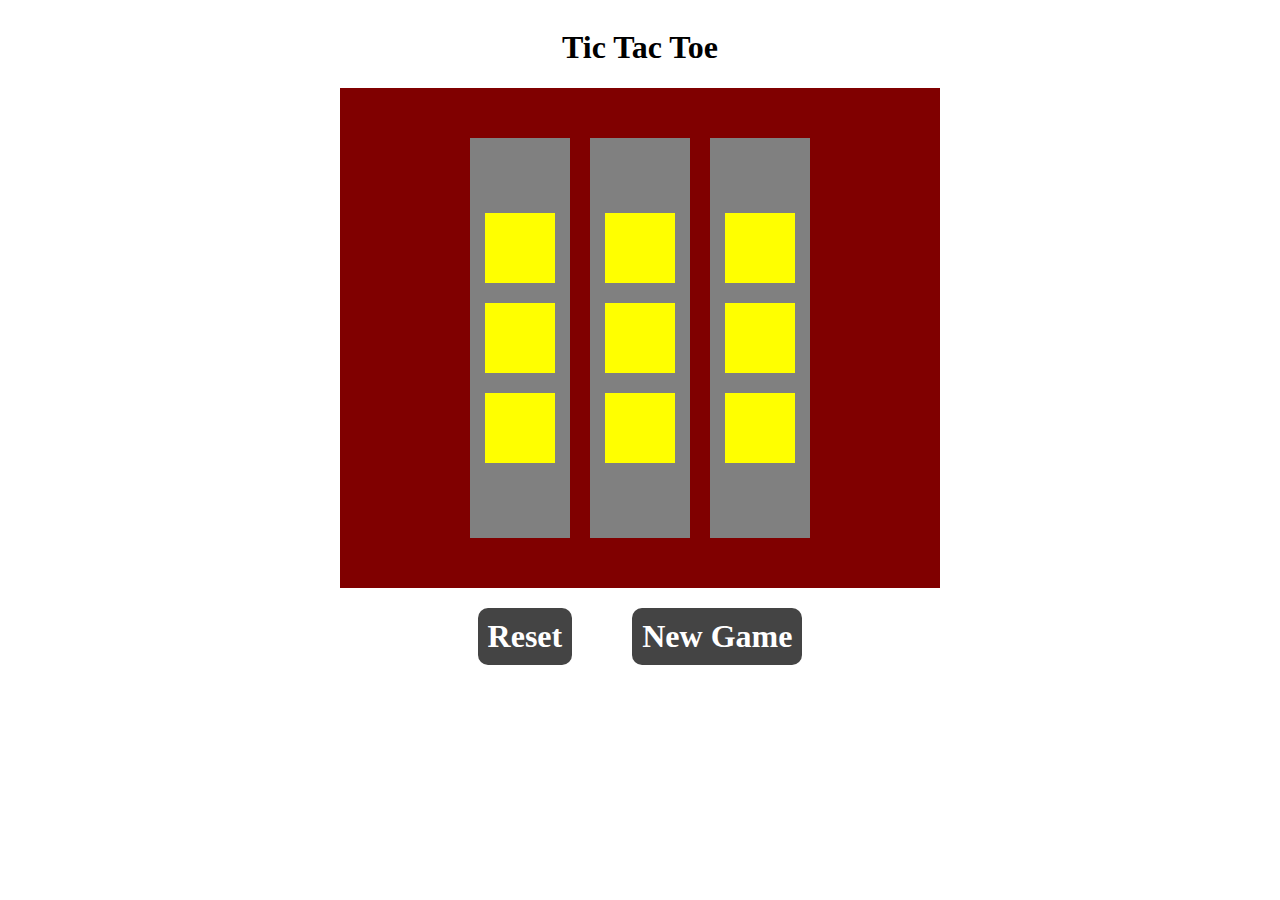
==== html/index.html @ 28542019 "finished the game logic" ====
<!DOCTYPE html>
<html lang="en">
<head>
    <meta charset="UTF-8">
    <meta name="viewport" content="width=device-width, initial-scale=1.0">
    <link rel="stylesheet" href="../stylesheets/style.css">
    <title>Tic Tac Toe</title>
</head>
<body>
    <h1>Tic Tac Toe</h1>
    <div class="game">
        <div class="column">
            <div class="box" data-column="0" data-row="0"></div>
            <div class="box" data-column="0" data-row="1"></div>
            <div class="box" data-column="0" data-row="2"></div>
        </div>
        <div class="column">
            <div class="box" data-column="1" data-row="0"></div>
            <div class="box" data-column="1" data-row="1"></div>
            <div class="box" data-column="1" data-row="2"></div>
        </div>
        <div class="column">
            <div class="box" data-column="2" data-row="0"></div>
            <div class="box" data-column="2" data-row="1"></div>
            <div class="box" data-column="2" data-row="2"></div>
        </div>
    </div>
    <div class="buttons">
        <h1 class="reset">Reset</h1>
        <h1 class="newGame">New Game</h1>
    </div>
    <script
  src="https://code.jquery.com/jquery-3.4.1.min.js"
  integrity="sha256-CSXorXvZcTkaix6Yvo6HppcZGetbYMGWSFlBw8HfCJo="
  crossorigin="anonymous"></script>
  <script src="../scripts/app.js"></script>
</body>
</html>
---- stylesheets/style.css ----
body{
    display: flex;
    flex-flow: column;
    align-items: center;
    justify-content: center;
    box-sizing: border-box;
    text-align: center;
    position: relative;
}

.game{
    display: flex;
    justify-content: center;
    align-items: center;
    width: 70%;
    height: 500px;
    background: maroon;
    position: relative;
    max-width: 600px;
}

.column{
    display: flex;
    flex-flow: column;
    align-items: center;
    justify-content: center;
    width: 100px;
    height: 400px;
    background: gray;
    margin: 10px;
}

.column div{
    background: yellow;
    width: 70px;
    height: 70px;
    margin: 10px;
}

.buttons{
    display: flex;
    justify-content: center;
}

.buttons h1{
    margin: 20px 30px;
    padding: 10px;
    border-radius: 10px;
    background: #444444;
    color: #FFF;
}

img{
    width: inherit;
}
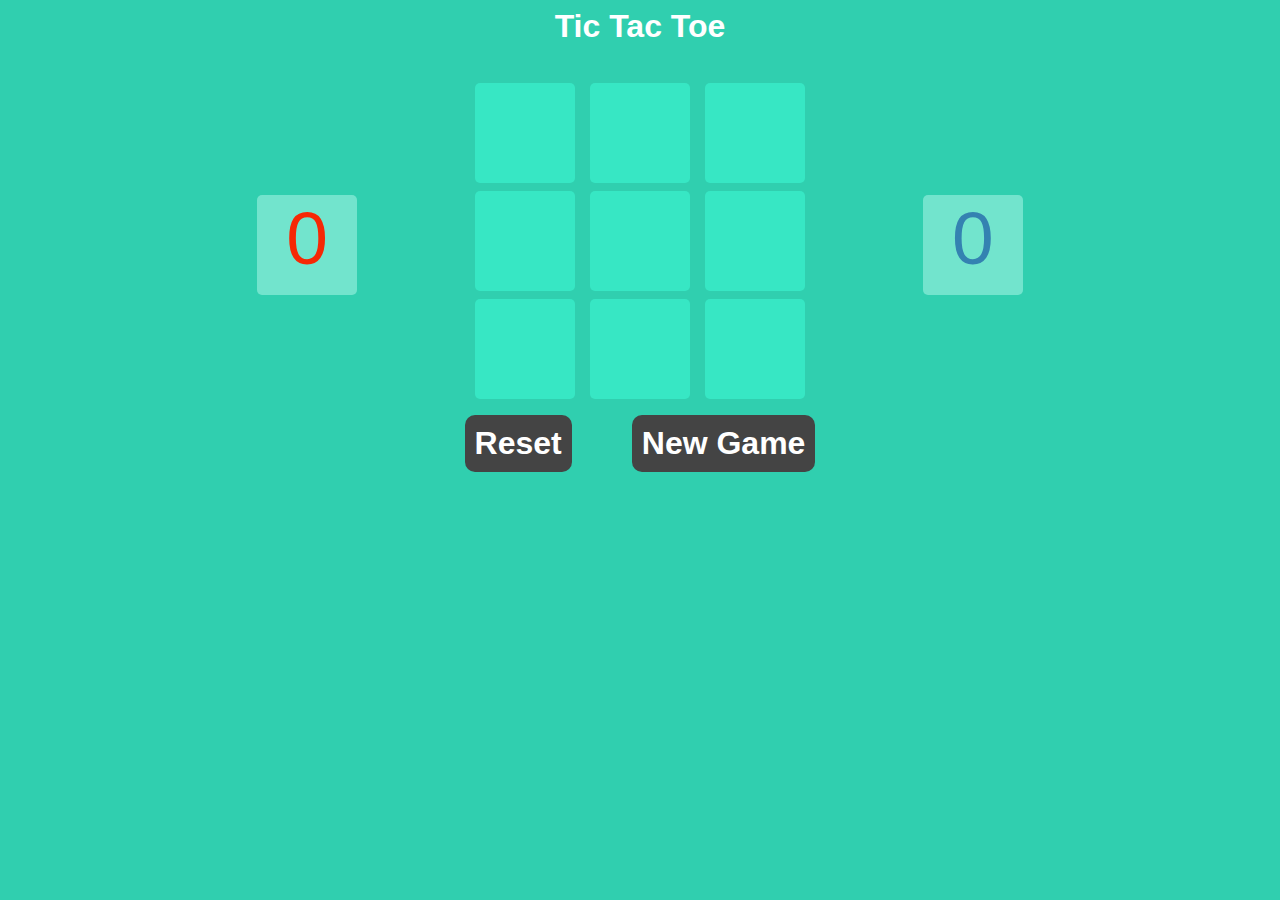
==== commit 67a6c6cf: "improved the style" ====
--- a/html/index.html
+++ b/html/index.html
@@ -1,38 +1,43 @@
 <!DOCTYPE html>
 <html lang="en">
+
 <head>
     <meta charset="UTF-8">
     <meta name="viewport" content="width=device-width, initial-scale=1.0">
     <link rel="stylesheet" href="../stylesheets/style.css">
     <title>Tic Tac Toe</title>
 </head>
+
 <body>
-    <h1>Tic Tac Toe</h1>
-    <div class="game">
-        <div class="column">
-            <div class="box" data-column="0" data-row="0"></div>
-            <div class="box" data-column="0" data-row="1"></div>
-            <div class="box" data-column="0" data-row="2"></div>
+    <h1 class="logo">Tic Tac Toe</h1>
+    <div class="main">
+        <div class="game">
+            <div class="column column1">
+                <div class="box" data-column="0" data-row="0"></div>
+                <div class="box" data-column="0" data-row="1"></div>
+                <div class="box" data-column="0" data-row="2"></div>
+            </div>
+            <div class="column column2">
+                <div class="box" data-column="1" data-row="0"></div>
+                <div class="box" data-column="1" data-row="1"></div>
+                <div class="box" data-column="1" data-row="2"></div>
+            </div>
+            <div class="column column3">
+                <div class="box" data-column="2" data-row="0"></div>
+                <div class="box" data-column="2" data-row="1"></div>
+                <div class="box" data-column="2" data-row="2"></div>
+            </div>
         </div>
-        <div class="column">
-            <div class="box" data-column="1" data-row="0"></div>
-            <div class="box" data-column="1" data-row="1"></div>
-            <div class="box" data-column="1" data-row="2"></div>
-        </div>
-        <div class="column">
-            <div class="box" data-column="2" data-row="0"></div>
-            <div class="box" data-column="2" data-row="1"></div>
-            <div class="box" data-column="2" data-row="2"></div>
-        </div>
+        <div class="scores xScore">0</div>
+        <div class="scores oScore">0</div>
     </div>
     <div class="buttons">
         <h1 class="reset">Reset</h1>
         <h1 class="newGame">New Game</h1>
     </div>
-    <script
-  src="https://code.jquery.com/jquery-3.4.1.min.js"
-  integrity="sha256-CSXorXvZcTkaix6Yvo6HppcZGetbYMGWSFlBw8HfCJo="
-  crossorigin="anonymous"></script>
-  <script src="../scripts/app.js"></script>
+    <script src="https://code.jquery.com/jquery-3.4.1.min.js"
+        integrity="sha256-CSXorXvZcTkaix6Yvo6HppcZGetbYMGWSFlBw8HfCJo=" crossorigin="anonymous"></script>
+    <script src="../scripts/app.js"></script>
 </body>
+
 </html>--- a/stylesheets/style.css
+++ b/stylesheets/style.css
@@ -5,18 +5,33 @@
     justify-content: center;
     box-sizing: border-box;
     text-align: center;
-    position: relative;
+    font-family: "Comic Sans MS", cursive, sans-serif;
+    background: #30cfaf
+}
+
+.logo{
+    color: white;
+    margin-top: 0;
+    margin-bottom: 50px;
+}
+
+.main{
+    display: flex;
+    flex-flow: row wrap;
+    justify-content: center;
+    align-items: center;
+    width: 100%;
 }
 
 .game{
     display: flex;
     justify-content: center;
     align-items: center;
-    width: 70%;
-    height: 500px;
-    background: maroon;
+    width: 40%;
+    height: 300px;
     position: relative;
-    max-width: 600px;
+    max-width: 800px;
+    order: 1;
 }
 
 .column{
@@ -24,17 +39,33 @@
     flex-flow: column;
     align-items: center;
     justify-content: center;
-    width: 100px;
+    width: 130px;
     height: 400px;
-    background: gray;
-    margin: 10px;
+}
+
+.column1{
+    align-items: flex-end;
+}
+.column3{
+    align-items: flex-start;
 }
 
 .column div{
-    background: yellow;
-    width: 70px;
-    height: 70px;
-    margin: 10px;
+    background: #37e7c4;
+    width: 100px;
+    height: 100px;
+    border-radius: 5px; 
+    margin-bottom: 8px;
+}
+
+.column div:hover{
+    background: #2cc0a2;
+}
+
+img{
+    width: inherit;
+    max-width: 100%;
+    max-height: 100%;
 }
 
 .buttons{
@@ -48,8 +79,31 @@
     border-radius: 10px;
     background: #444444;
     color: #FFF;
+    cursor: pointer;
 }
 
-img{
-    width: inherit;
+.scores{
+    width: 100px;
+    height: 100px;
+    background: #72e4cd;
+    margin: 30px;
+    font-size: 75px;
+    border-radius: 5px
+}
+
+.xScore{
+    color: #f62805;
+    order: 0;
+}
+
+.oScore{
+    color: #3482b1;
+    order: 2;
+}
+
+@media(max-width: 935px){
+    .game{
+        order: -1;
+        flex-basis: 100%;
+    }
 }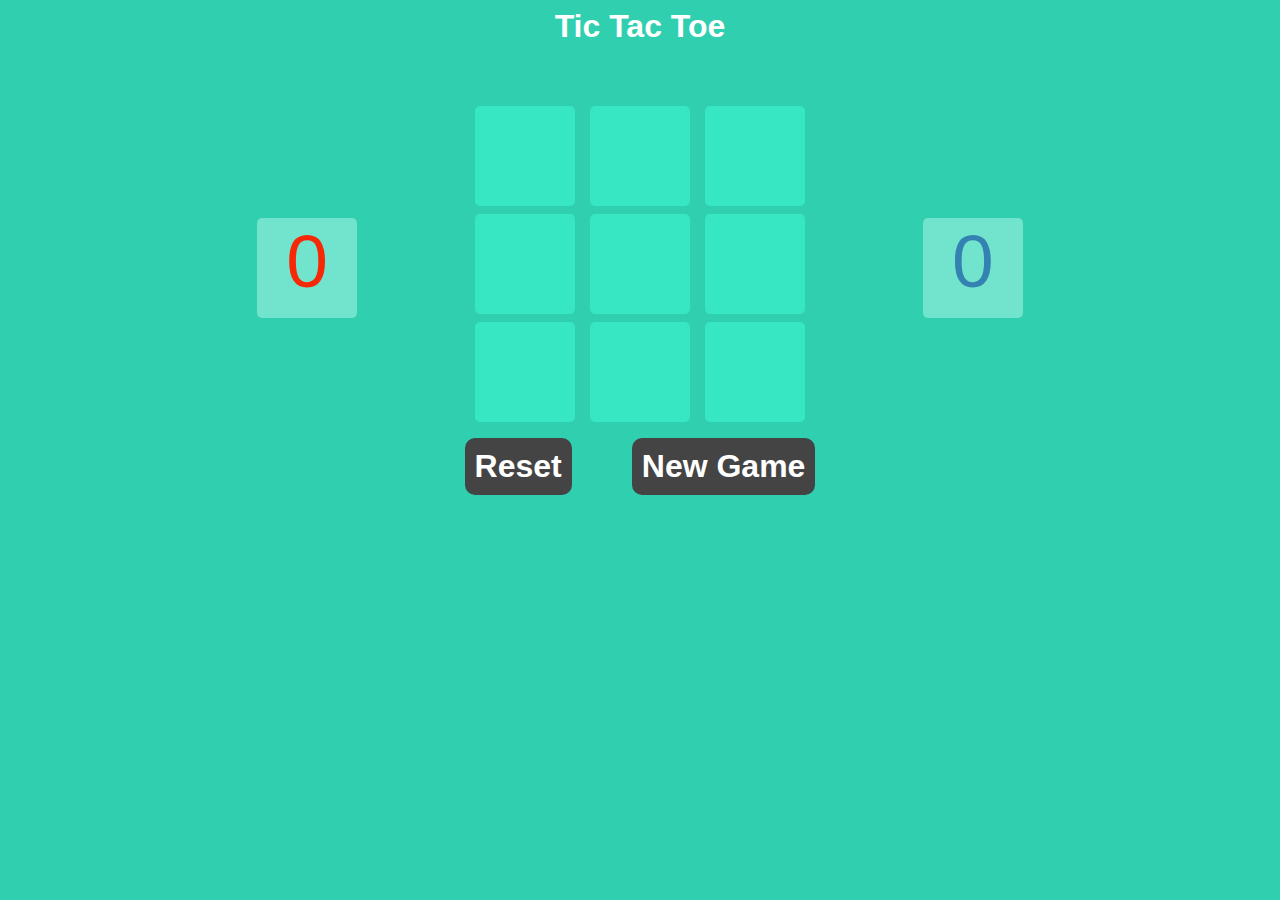
==== commit beb42ebc: "added sound effects" ====
--- a/html/index.html
+++ b/html/index.html
@@ -35,6 +35,12 @@
         <h1 class="reset">Reset</h1>
         <h1 class="newGame">New Game</h1>
     </div>
+    <audio class="cheering">
+            <source src="../audio/applause7.mp3" type="audio/mpeg">
+          </audio>
+    <audio class="booing">
+            <source src="../audio/Crowd Boo 1-SoundBible.com-437793776.mp3" type="audio/mpeg">
+          </audio>
     <script src="https://code.jquery.com/jquery-3.4.1.min.js"
         integrity="sha256-CSXorXvZcTkaix6Yvo6HppcZGetbYMGWSFlBw8HfCJo=" crossorigin="anonymous"></script>
     <script src="../scripts/app.js"></script>
--- a/stylesheets/style.css
+++ b/stylesheets/style.css
@@ -12,7 +12,12 @@
 .logo{
     color: white;
     margin-top: 0;
-    margin-bottom: 50px;
+    margin-bottom: 73px;
+}
+
+h2{
+    margin-bottom: 20px;
+    color: white;
 }
 
 .main{
